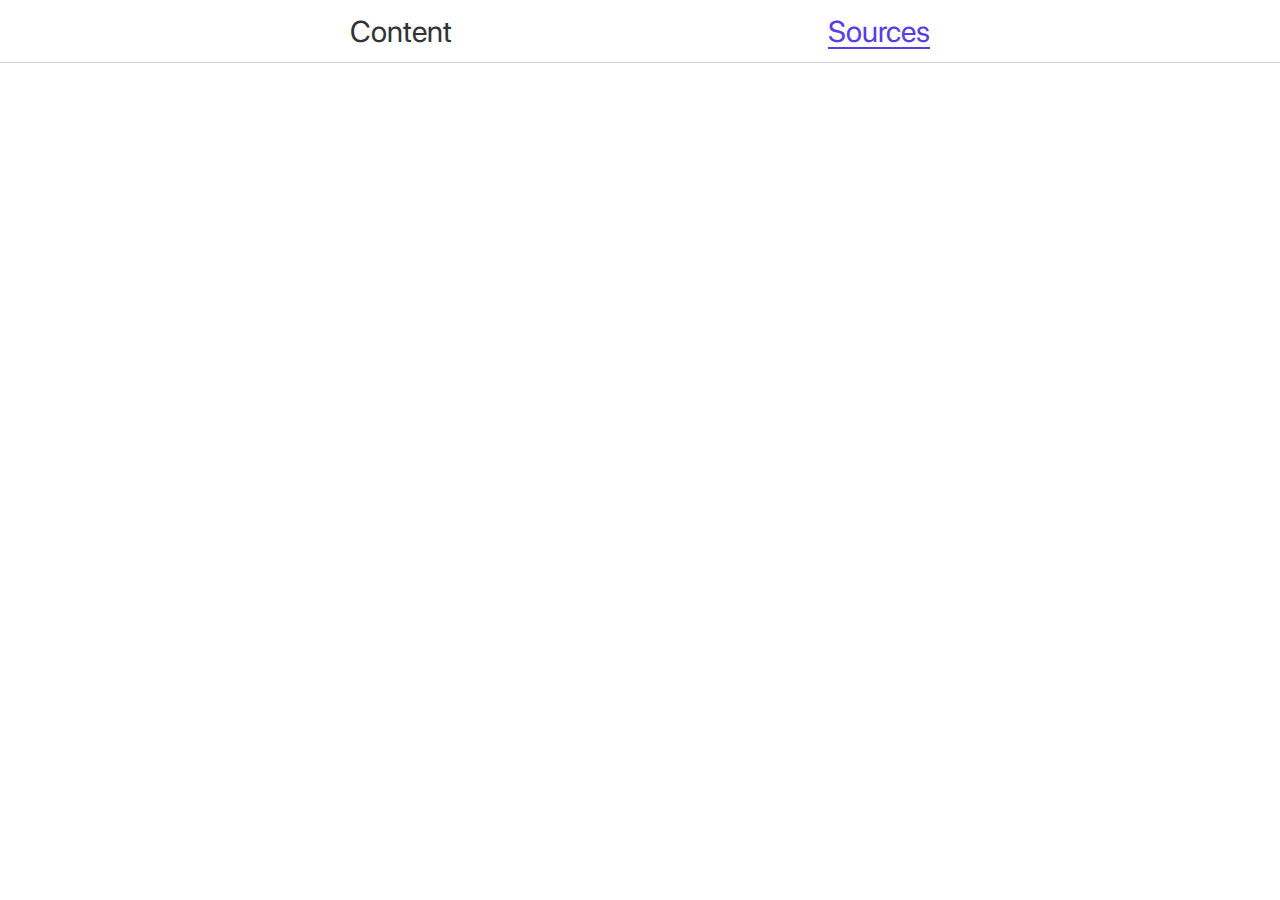
==== sources.html @ 8125c073 "added basic info, theme, fonts, etc" ====
<html lang="en">
<head>
    <meta charset="UTF-8">
    <meta name="viewport" content="width=device-width, initial-scale=1.0">
    <meta http-equiv="X-UA-Compatible" content="ie=edge">
    <title>767571 | SCH3U0 Culminating</title>
    <link rel="stylesheet" href="/css/global.css">
    <link href="https://fonts.googleapis.com/css?family=Open+Sans&display=swap" rel="stylesheet">
</head>
<body>
    <nav>
        <ul>
            <li><a href="index.html" class="hover-underline-animation">Content</a></li>
            <li><a href="sources.html" class="selected-tab">Sources</a></li>
        </ul>
    </nav>
---- css/global.css ----
* {
    margin: 0;
    padding: 0;
}

@font-face {
    src: url(../fonts/SF-Pro-Display-Bold.otf);
    font-family: SFBold;
}

@font-face {
    src: url(../fonts/SF-Pro-Display-Regular.otf);
    font-family: SFReg;
}

@font-face {
    src: url(../fonts/SF-Pro-Display-Light.otf);
    font-family: SFLight;
}

nav{
    text-align: left;
    display: flex;
    justify-content: space-between;
    align-items: center;
    z-index: 10;
    padding: 1% 0%;
    background-color: white;
    border-bottom: 1px lightgray solid;
}

nav ul{
    width: 100%;
    list-style: none;
    display: flex;
    margin: 0;
    padding: 0;
    align-items: center;
    justify-content: space-evenly;
}

nav li {
    display: block;
    margin: 0% 2%;
    font-family: SFReg;
    font-size: 30px;
}

nav a {
    color: #333;
    text-decoration: none;
}

.hover-underline-animation {
    display: inline-block;
    position: relative;
}

.hover-underline-animation::after {
    content: '';
    position: absolute;
    width: 100%;
    transform: scaleX(0);
    height: 2px;
    bottom: 0;
    left: 0;
    background-color: #573ee6;
    transform-origin: bottom right;
    transition: transform 0.25s ease-out;
}

.hover-underline-animation:hover::after {
    transform: scaleX(1);
    transform-origin: bottom left;
}

.selected-tab {
    display: inline-block;
    position: relative;
    color: #573ee6;
}

.selected-tab::after {
    content: '';
    position: absolute;
    width: 100%;
    transform: scaleX(0);
    height: 2px;
    bottom: 0;
    left: 0;
    background-color: #573ee6;
    transform-origin: bottom right;
    transform: scaleX(1);
    transform-origin: bottom left;
}

.title {
    font-family: SFLight;
    font-size: 60px;
    text-align: center;
    margin-bottom: 10%;
    color: #333;
}

.subtitle {
    font-family: SFLight;
    font-size: 40px;
    margin-bottom: 2%;
    color: #573ee6;
}

p {
    font-family: SFLight;
    font-size: 24px;
    text-align: justify;
    color: #696969;
    line-height: 1.3;
}

b {
    color: #333;
}

.sub-section {
    margin: 5% 30%;
}
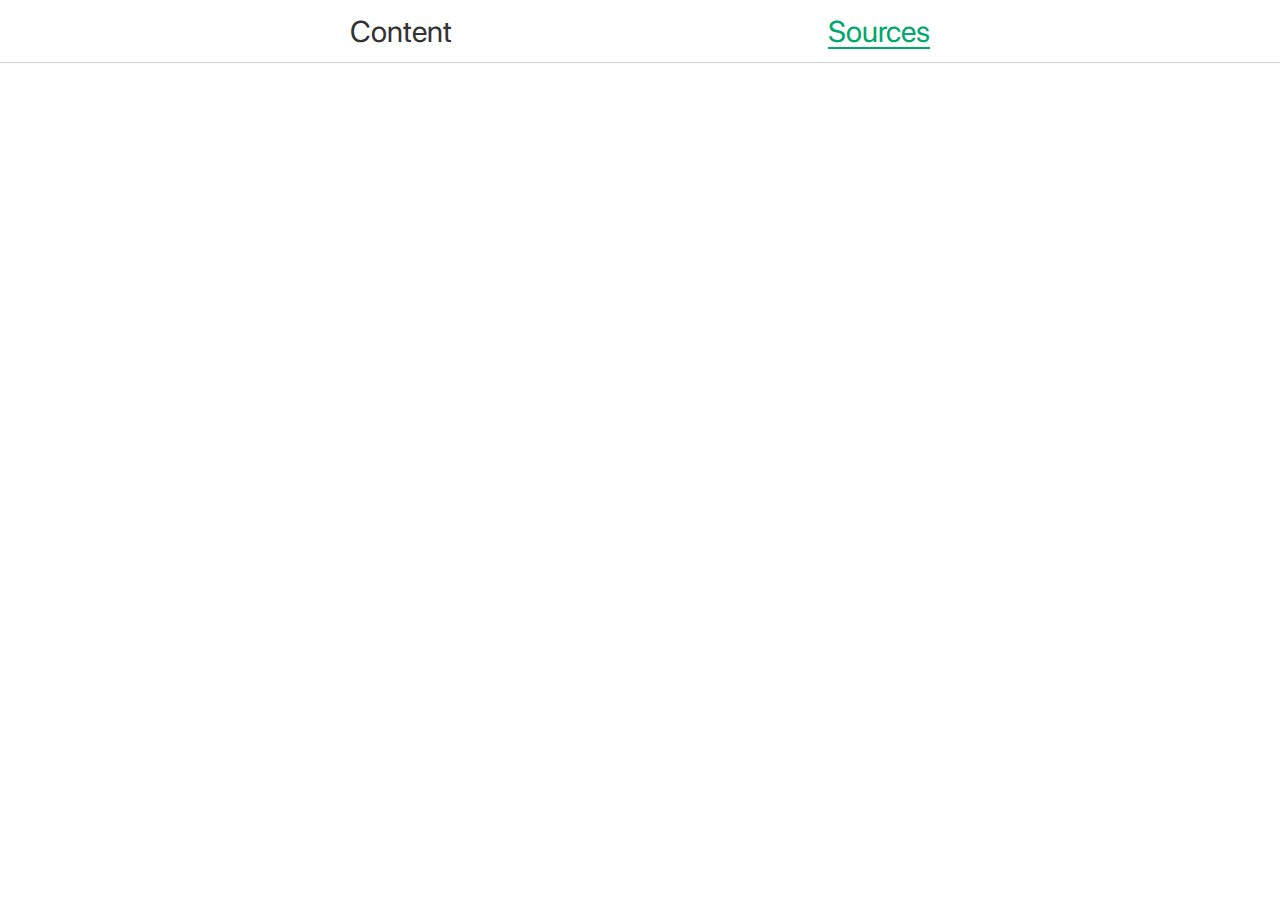
==== commit 20e3f4e1: "added images and more sections" ====
--- a/sources.html
+++ b/sources.html
@@ -4,7 +4,7 @@
     <meta name="viewport" content="width=device-width, initial-scale=1.0">
     <meta http-equiv="X-UA-Compatible" content="ie=edge">
     <title>767571 | SCH3U0 Culminating</title>
-    <link rel="stylesheet" href="/css/global.css">
+    <link rel="stylesheet", type="text/css", href="css/global.css">
     <link href="https://fonts.googleapis.com/css?family=Open+Sans&display=swap" rel="stylesheet">
 </head>
 <body>
--- a/css/global.css
+++ b/css/global.css
@@ -64,7 +64,7 @@
     height: 2px;
     bottom: 0;
     left: 0;
-    background-color: #573ee6;
+    background-color: #00A86B;
     transform-origin: bottom right;
     transition: transform 0.25s ease-out;
 }
@@ -77,7 +77,7 @@
 .selected-tab {
     display: inline-block;
     position: relative;
-    color: #573ee6;
+    color: #00A86B;
 }
 
 .selected-tab::after {
@@ -88,7 +88,7 @@
     height: 2px;
     bottom: 0;
     left: 0;
-    background-color: #573ee6;
+    background-color: #00A86B;
     transform-origin: bottom right;
     transform: scaleX(1);
     transform-origin: bottom left;
@@ -105,8 +105,8 @@
 .subtitle {
     font-family: SFLight;
     font-size: 40px;
-    margin-bottom: 2%;
-    color: #573ee6;
+    color: #00A86B;
+    text-align: left;
 }
 
 p {
@@ -115,12 +115,30 @@
     text-align: justify;
     color: #696969;
     line-height: 1.3;
+    margin: 2% 0%;
+}
+
+img {
+    margin: 5% 0%;
+    width: 400px;
 }
 
 b {
     color: #333;
 }
 
+.caption {
+    font-size: 20px;
+    text-align: center;
+}
+
 .sub-section {
     margin: 5% 30%;
+    text-align: center;
 }
+
+@media screen and (max-width: 800px){
+    .sub-section {
+        margin: 5% 10%;
+    }
+}
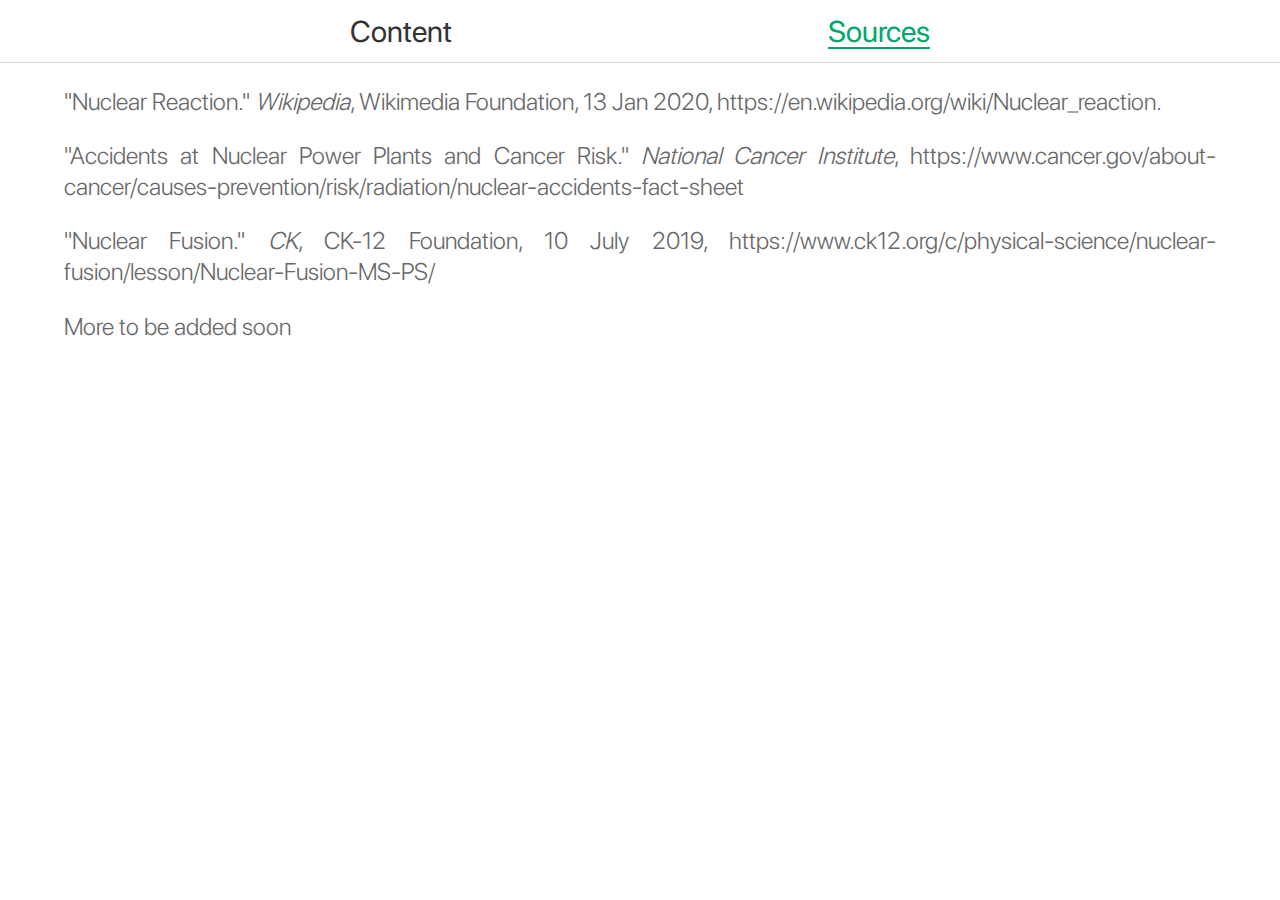
==== commit cd12823c: "added chernobyl section, added sources" ====
--- a/sources.html
+++ b/sources.html
@@ -5,7 +5,6 @@
     <meta http-equiv="X-UA-Compatible" content="ie=edge">
     <title>767571 | SCH3U0 Culminating</title>
     <link rel="stylesheet", type="text/css", href="css/global.css">
-    <link href="https://fonts.googleapis.com/css?family=Open+Sans&display=swap" rel="stylesheet">
 </head>
 <body>
     <nav>
@@ -13,4 +12,28 @@
             <li><a href="index.html" class="hover-underline-animation">Content</a></li>
             <li><a href="sources.html" class="selected-tab">Sources</a></li>
         </ul>
-    </nav>+    </nav>
+    <div class="citations">
+        <p>
+            "Nuclear Reaction." 
+            <i>Wikipedia</i>, 
+            Wikimedia Foundation, 
+            13 Jan 2020, 
+            <a href="https://en.wikipedia.org/wiki/Nuclear_reaction" target="_blank">https://en.wikipedia.org/wiki/Nuclear_reaction.</a>
+        </p>
+        <p>
+            "Accidents at Nuclear Power Plants and Cancer Risk." 
+            <i>National Cancer Institute</i>, 
+            <a href="https://www.cancer.gov/about-cancer/causes-prevention/risk/radiation/nuclear-accidents-fact-sheet" target="_blank">https://www.cancer.gov/about-cancer/causes-prevention/risk/radiation/nuclear-accidents-fact-sheet</a>
+        </p>
+        <p>
+            "Nuclear Fusion." 
+            <i>CK</i>, 
+            CK-12 Foundation, 
+            10 July 2019, 
+            <a href="https://www.ck12.org/c/physical-science/nuclear-fusion/lesson/Nuclear-Fusion-MS-PS/" target="_blank">https://www.ck12.org/c/physical-science/nuclear-fusion/lesson/Nuclear-Fusion-MS-PS/</a>
+        </p>
+        <p>
+            More to be added soon
+        </p>
+    </div>--- a/css/global.css
+++ b/css/global.css
@@ -27,6 +27,8 @@
     padding: 1% 0%;
     background-color: white;
     border-bottom: 1px lightgray solid;
+    position: relative;
+    z-index: 10;
 }
 
 nav ul{
@@ -96,22 +98,23 @@
 
 .title {
     font-family: SFLight;
-    font-size: 60px;
+    font-size: 4rem;
     text-align: center;
-    margin-bottom: 10%;
+    padding-top: 5%;
+    margin-bottom: 5%;
     color: #333;
 }
 
 .subtitle {
     font-family: SFLight;
-    font-size: 40px;
+    font-size: 3rem;
     color: #00A86B;
     text-align: left;
 }
 
 p {
     font-family: SFLight;
-    font-size: 24px;
+    font-size: 1.5rem;
     text-align: justify;
     color: #696969;
     line-height: 1.3;
@@ -119,7 +122,7 @@
 }
 
 img {
-    margin: 5% 0%;
+    margin-top: 5%;
     width: 400px;
 }
 
@@ -130,15 +133,107 @@
 .caption {
     font-size: 20px;
     text-align: center;
+    margin-bottom: 5%;
 }
 
 .sub-section {
-    margin: 5% 30%;
+    margin: 5% 0%;
     text-align: center;
 }
 
+.nav-menu {
+    width: 20vw;
+    height: 100%;
+    position: fixed;
+    top: 0;
+    font-family: SFLight;
+    font-size: 1.5rem;
+    padding: 2%;
+    padding-top: 6%;
+    border: 1px lightgrey solid;
+    background-color: #f3f5f9;
+}
+
+.nav-menu ul {
+    list-style: none;
+}
+
+.nav-menu a {
+    color: #333;
+    text-decoration: none;
+    color: #00A86B;
+    -webkit-transition: color 200ms linear;
+    -ms-transition: color 200ms linear;
+    transition: color 200ms linear;
+}
+
+.nav-menu a:hover {
+    color: lightgreen;
+    -webkit-transition: color 200ms linear;
+    -ms-transition: color 200ms linear;
+    transition: color 200ms linear;
+}
+
+.sublist {
+    padding-left: 3%;
+    padding-bottom: 2%;
+    font-size: 1.3rem;
+}
+
+.sublist a {
+    color: #333;
+    -webkit-transition: color 200ms linear;
+    -ms-transition: color 200ms linear;
+    transition: color 200ms linear;
+}
+
+.sublist a:hover {
+    color: gray;
+    -webkit-transition: color 200ms linear;
+    -ms-transition: color 200ms linear;
+    transition: color 200ms linear;
+}
+
+.content {
+    width: 75%;
+    margin-right: 10vw;
+    margin-left: 35vw;
+}
+
+.flex-box {
+    display: flex;
+}
+
+.citations {
+    margin: 0% 5vw;
+}
+
+.citations a {
+    text-decoration: none;
+    color: #696969;
+    -webkit-transition: color 200ms linear;
+    -ms-transition: color 200ms linear;
+    transition: color 200ms linear;
+}
+
+.citations a:hover{
+    color: #00A86B;
+    -webkit-transition: color 200ms linear;
+    -ms-transition: color 200ms linear;
+    transition: color 200ms linear;
+}
+
 @media screen and (max-width: 800px){
+    .content {
+        margin: 0%;
+    }
+    .flex-box {
+        justify-content: center;
+    }
     .sub-section {
         margin: 5% 10%;
     }
-}
+    .nav-menu {
+        display: none;
+    }
+}
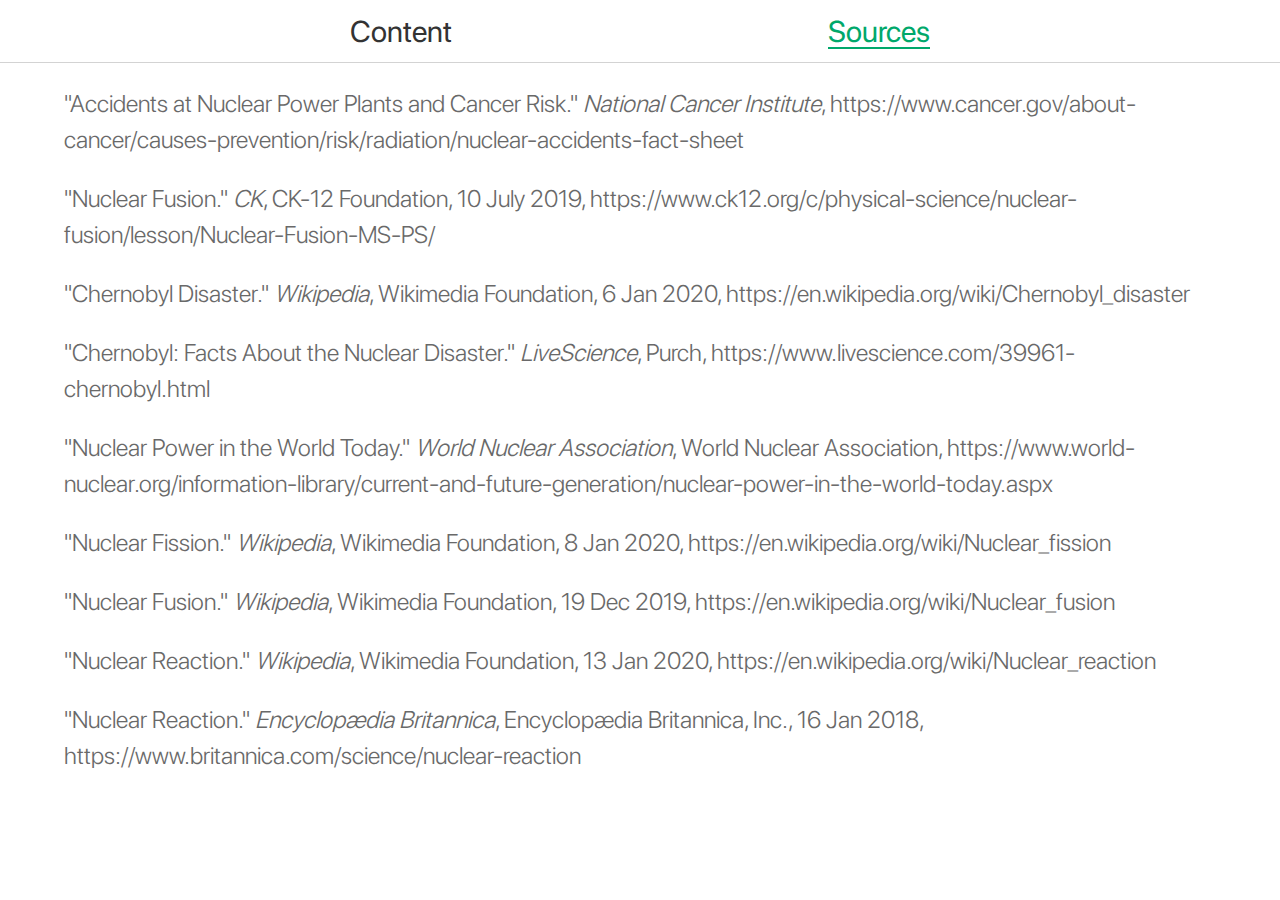
==== commit d8818c99: "finished adding sources" ====
--- a/sources.html
+++ b/sources.html
@@ -15,13 +15,6 @@
     </nav>
     <div class="citations">
         <p>
-            "Nuclear Reaction." 
-            <i>Wikipedia</i>, 
-            Wikimedia Foundation, 
-            13 Jan 2020, 
-            <a href="https://en.wikipedia.org/wiki/Nuclear_reaction" target="_blank">https://en.wikipedia.org/wiki/Nuclear_reaction.</a>
-        </p>
-        <p>
             "Accidents at Nuclear Power Plants and Cancer Risk." 
             <i>National Cancer Institute</i>, 
             <a href="https://www.cancer.gov/about-cancer/causes-prevention/risk/radiation/nuclear-accidents-fact-sheet" target="_blank">https://www.cancer.gov/about-cancer/causes-prevention/risk/radiation/nuclear-accidents-fact-sheet</a>
@@ -34,6 +27,50 @@
             <a href="https://www.ck12.org/c/physical-science/nuclear-fusion/lesson/Nuclear-Fusion-MS-PS/" target="_blank">https://www.ck12.org/c/physical-science/nuclear-fusion/lesson/Nuclear-Fusion-MS-PS/</a>
         </p>
         <p>
-            More to be added soon
+            "Chernobyl Disaster." 
+            <i>Wikipedia</i>, 
+            Wikimedia Foundation, 
+            6 Jan 2020, 
+            <a href="https://en.wikipedia.org/wiki/Chernobyl_disaster" target="_blank">https://en.wikipedia.org/wiki/Chernobyl_disaster</a>
+        </p>
+        <p>
+            "Chernobyl: Facts About the Nuclear Disaster." 
+            <i>LiveScience</i>, 
+            Purch, 
+            <a href="https://www.livescience.com/39961-chernobyl.html" target="_blank">https://www.livescience.com/39961-chernobyl.html</a>
+        </p>
+        <p>
+            "Nuclear Power in the World Today."
+            <i>World Nuclear Association</i>,
+            World Nuclear Association, 
+            <a href="https://www.world-nuclear.org/information-library/current-and-future-generation/nuclear-power-in-the-world-today.aspx" target=_blank>https://www.world-nuclear.org/information-library/current-and-future-generation/nuclear-power-in-the-world-today.aspx</a>
+        </p>
+        <p>
+            "Nuclear Fission." 
+            <i>Wikipedia</i>, 
+            Wikimedia Foundation, 
+            8 Jan 2020, 
+            <a href="https://en.wikipedia.org/wiki/Nuclear_fission" target="_blank">https://en.wikipedia.org/wiki/Nuclear_fission</a>
+        </p>
+        <p>
+            "Nuclear Fusion."
+            <i>Wikipedia</i>, 
+            Wikimedia Foundation, 
+            19 Dec 2019, 
+            <a href="https://en.wikipedia.org/wiki/Nuclear_fusion" target="_blank">https://en.wikipedia.org/wiki/Nuclear_fusion</a>
+        </p>
+        <p>
+            "Nuclear Reaction." 
+            <i>Wikipedia</i>, 
+            Wikimedia Foundation, 
+            13 Jan 2020, 
+            <a href="https://en.wikipedia.org/wiki/Nuclear_reaction" target="_blank">https://en.wikipedia.org/wiki/Nuclear_reaction</a>
+        </p>
+        <p>
+            "Nuclear Reaction."
+            <i>Encyclopædia Britannica</i>, 
+            Encyclopædia Britannica, Inc., 
+            16 Jan 2018, 
+            <a href="https://www.britannica.com/science/nuclear-reaction" target="_blank">https://www.britannica.com/science/nuclear-reaction</a>
         </p>
     </div>--- a/css/global.css
+++ b/css/global.css
@@ -117,8 +117,13 @@
     font-size: 1.5rem;
     text-align: justify;
     color: #696969;
-    line-height: 1.3;
+    line-height: 1.5;
     margin: 2% 0%;
+}
+
+.citations p {
+    line-height: 1.5;
+    text-align: left;
 }
 
 img {
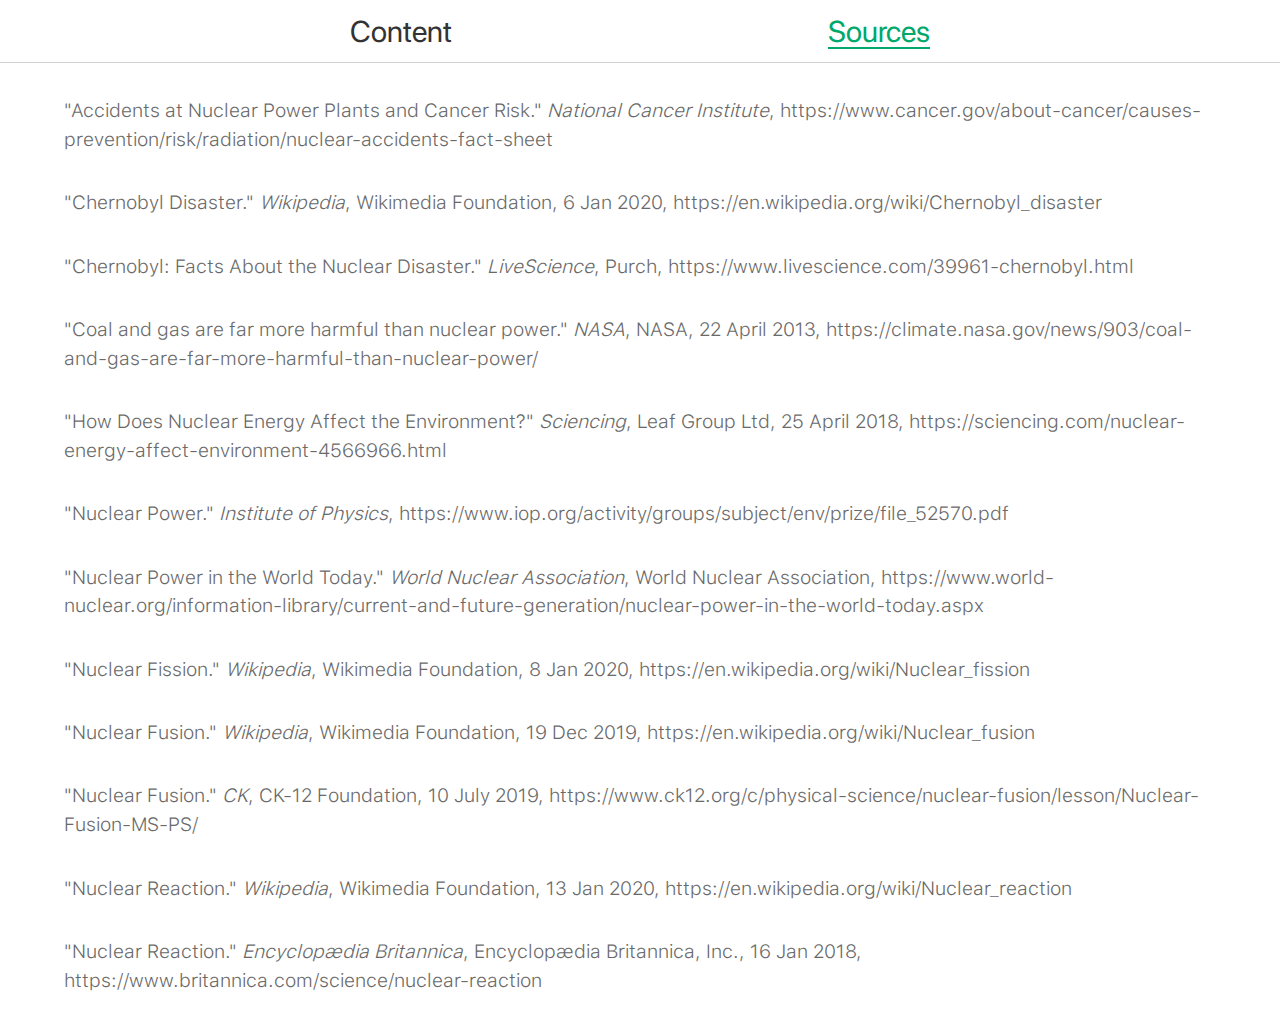
==== commit 184666fb: "added conclusion and more sources" ====
--- a/sources.html
+++ b/sources.html
@@ -20,13 +20,6 @@
             <a href="https://www.cancer.gov/about-cancer/causes-prevention/risk/radiation/nuclear-accidents-fact-sheet" target="_blank">https://www.cancer.gov/about-cancer/causes-prevention/risk/radiation/nuclear-accidents-fact-sheet</a>
         </p>
         <p>
-            "Nuclear Fusion." 
-            <i>CK</i>, 
-            CK-12 Foundation, 
-            10 July 2019, 
-            <a href="https://www.ck12.org/c/physical-science/nuclear-fusion/lesson/Nuclear-Fusion-MS-PS/" target="_blank">https://www.ck12.org/c/physical-science/nuclear-fusion/lesson/Nuclear-Fusion-MS-PS/</a>
-        </p>
-        <p>
             "Chernobyl Disaster." 
             <i>Wikipedia</i>, 
             Wikimedia Foundation, 
@@ -38,6 +31,25 @@
             <i>LiveScience</i>, 
             Purch, 
             <a href="https://www.livescience.com/39961-chernobyl.html" target="_blank">https://www.livescience.com/39961-chernobyl.html</a>
+        </p>
+        <p>
+            "Coal and gas are far more harmful than nuclear power." 
+            <i>NASA</i>, 
+            NASA, 
+            22 April 2013,
+            <a href="https://climate.nasa.gov/news/903/coal-and-gas-are-far-more-harmful-than-nuclear-power/" target="_blank">https://climate.nasa.gov/news/903/coal-and-gas-are-far-more-harmful-than-nuclear-power/</a>
+        </p>
+        <p>
+            "How Does Nuclear Energy Affect the Environment?" 
+            <i>Sciencing</i>, 
+            Leaf Group Ltd, 
+            25 April 2018, 
+            <a href="https://sciencing.com/nuclear-energy-affect-environment-4566966.html" target="_blank">https://sciencing.com/nuclear-energy-affect-environment-4566966.html</a>
+        </p>
+        <p>
+            "Nuclear Power." 
+            <i>Institute of Physics</i>, 
+            <a href="https://www.iop.org/activity/groups/subject/env/prize/file_52570.pdf" target="_blank">https://www.iop.org/activity/groups/subject/env/prize/file_52570.pdf</a>
         </p>
         <p>
             "Nuclear Power in the World Today."
@@ -60,6 +72,13 @@
             <a href="https://en.wikipedia.org/wiki/Nuclear_fusion" target="_blank">https://en.wikipedia.org/wiki/Nuclear_fusion</a>
         </p>
         <p>
+            "Nuclear Fusion." 
+            <i>CK</i>, 
+            CK-12 Foundation, 
+            10 July 2019, 
+            <a href="https://www.ck12.org/c/physical-science/nuclear-fusion/lesson/Nuclear-Fusion-MS-PS/" target="_blank">https://www.ck12.org/c/physical-science/nuclear-fusion/lesson/Nuclear-Fusion-MS-PS/</a>
+        </p>
+        <p>
             "Nuclear Reaction." 
             <i>Wikipedia</i>, 
             Wikimedia Foundation, 
--- a/css/global.css
+++ b/css/global.css
@@ -17,6 +17,17 @@
     src: url(../fonts/SF-Pro-Display-Light.otf);
     font-family: SFLight;
 }
+
+@font-face {
+    src: url(../fonts/SF-Pro-Text-Light.otf);
+    font-family: "SF Text Light";
+}
+
+@font-face {
+    src: url(../fonts/SF-Pro-Text-Regular.otf);
+    font-family: "SF Text Reg";
+}
+
 
 nav{
     text-align: left;
@@ -28,7 +39,6 @@
     background-color: white;
     border-bottom: 1px lightgray solid;
     position: relative;
-    z-index: 10;
 }
 
 nav ul{
@@ -98,7 +108,7 @@
 
 .title {
     font-family: SFLight;
-    font-size: 4rem;
+    font-size: 3.7rem;
     text-align: center;
     padding-top: 5%;
     margin-bottom: 5%;
@@ -107,18 +117,31 @@
 
 .subtitle {
     font-family: SFLight;
-    font-size: 3rem;
+    font-size: 2.5rem;
     color: #00A86B;
     text-align: left;
+    margin-bottom: -2%;
 }
 
 p {
-    font-family: SFLight;
-    font-size: 1.5rem;
+    font-family: "SF Text Light";
+    font-size: 1.2rem;
     text-align: justify;
     color: #696969;
-    line-height: 1.5;
-    margin: 2% 0%;
+    line-height: 1.4;
+    margin: 3% 0%;
+}
+
+blockquote {
+    border-left: 10px solid #ffe564;
+    padding: 3% 5%;
+    margin-left: 5%;
+    font-family: "SF Text Light";
+    font-size: 1.2rem;
+    text-align: justify;
+    color: #696969;
+    line-height: 1.4;
+    background: rgba(255,229,100,0.3);
 }
 
 .citations p {
@@ -128,17 +151,20 @@
 
 img {
     margin-top: 5%;
-    width: 400px;
+    width: 30vw;
+    border-radius: 10px;
 }
 
 b {
     color: #333;
+    background: rgba(255,229,100,0.2);
 }
 
 .caption {
-    font-size: 20px;
+    font-size: 1rem;
     text-align: center;
     margin-bottom: 5%;
+    color: black;
 }
 
 .sub-section {
@@ -154,7 +180,7 @@
     font-family: SFLight;
     font-size: 1.5rem;
     padding: 2%;
-    padding-top: 6%;
+    padding-top: 9%;
     border: 1px lightgrey solid;
     background-color: #f3f5f9;
 }
@@ -181,8 +207,8 @@
 
 .sublist {
     padding-left: 3%;
-    padding-bottom: 2%;
-    font-size: 1.3rem;
+    padding-bottom: 4%;
+    font-size: 1.15rem;
 }
 
 .sublist a {
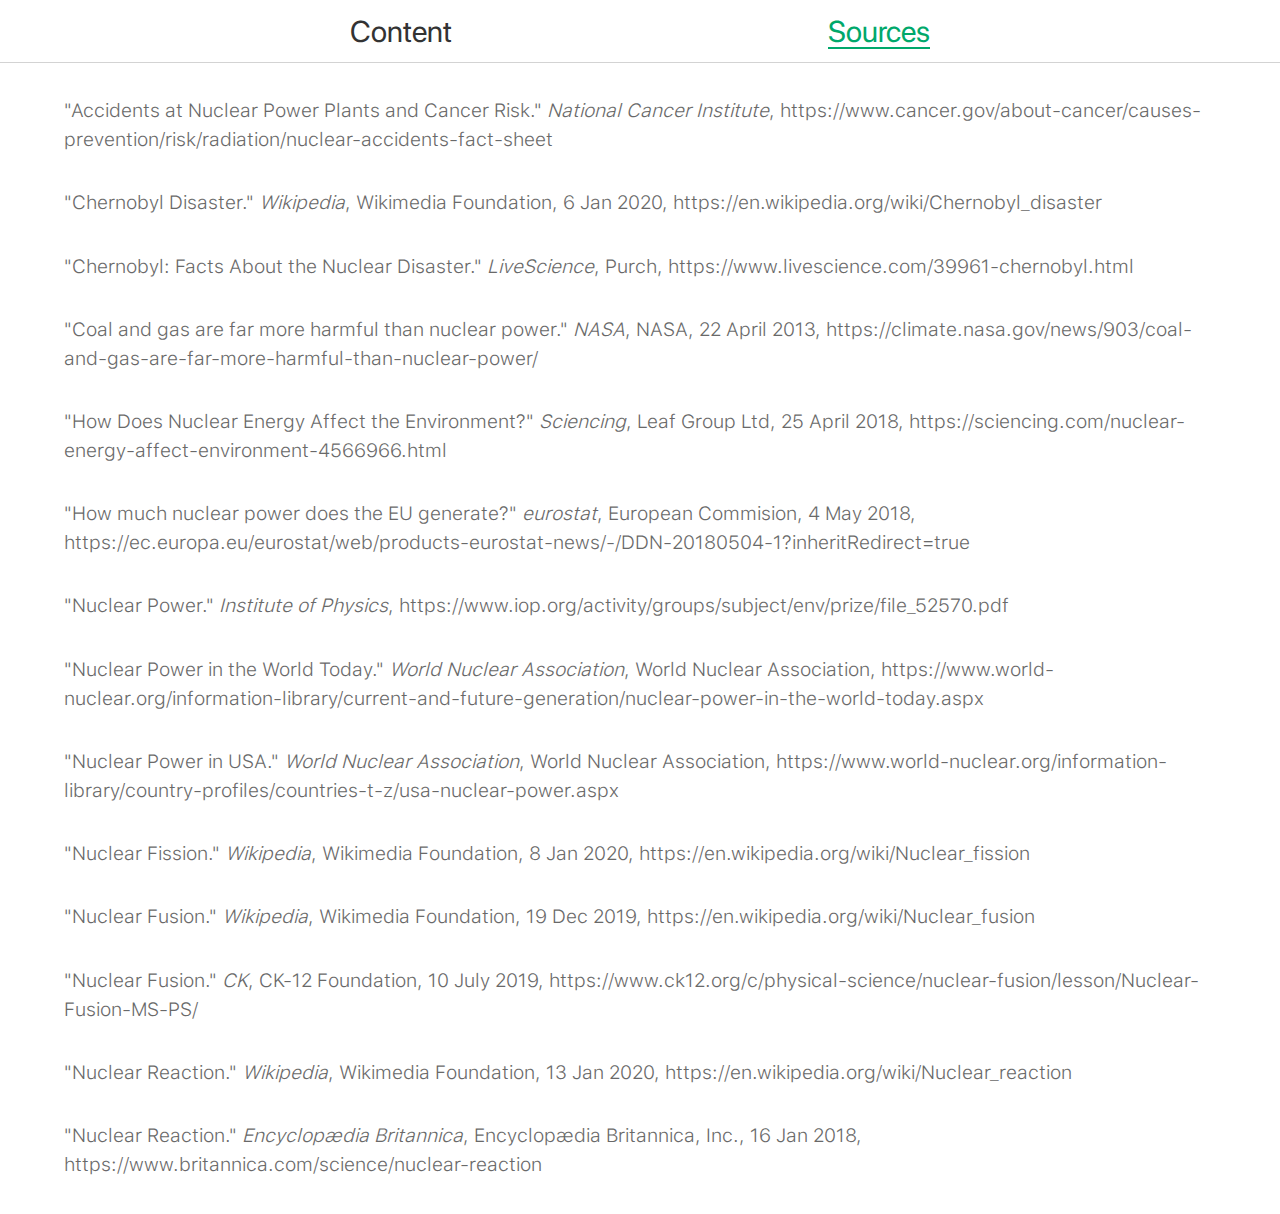
==== commit e746393b: "added societal impacts" ====
--- a/sources.html
+++ b/sources.html
@@ -47,6 +47,13 @@
             <a href="https://sciencing.com/nuclear-energy-affect-environment-4566966.html" target="_blank">https://sciencing.com/nuclear-energy-affect-environment-4566966.html</a>
         </p>
         <p>
+            "How much nuclear power does the EU generate?" 
+            <i>eurostat</i>, 
+            European Commision,
+            4 May 2018, 
+            <a href="https://ec.europa.eu/eurostat/web/products-eurostat-news/-/DDN-20180504-1?inheritRedirect=true" target="_blank">https://ec.europa.eu/eurostat/web/products-eurostat-news/-/DDN-20180504-1?inheritRedirect=true</a>
+        </p>
+        <p>
             "Nuclear Power." 
             <i>Institute of Physics</i>, 
             <a href="https://www.iop.org/activity/groups/subject/env/prize/file_52570.pdf" target="_blank">https://www.iop.org/activity/groups/subject/env/prize/file_52570.pdf</a>
@@ -56,6 +63,12 @@
             <i>World Nuclear Association</i>,
             World Nuclear Association, 
             <a href="https://www.world-nuclear.org/information-library/current-and-future-generation/nuclear-power-in-the-world-today.aspx" target=_blank>https://www.world-nuclear.org/information-library/current-and-future-generation/nuclear-power-in-the-world-today.aspx</a>
+        </p>
+        <p>
+            "Nuclear Power in USA."
+            <i>World Nuclear Association</i>,
+            World Nuclear Association, 
+            <a href="https://www.world-nuclear.org/information-library/country-profiles/countries-t-z/usa-nuclear-power.aspx" target=_blank>https://www.world-nuclear.org/information-library/country-profiles/countries-t-z/usa-nuclear-power.aspx</a>
         </p>
         <p>
             "Nuclear Fission." 
